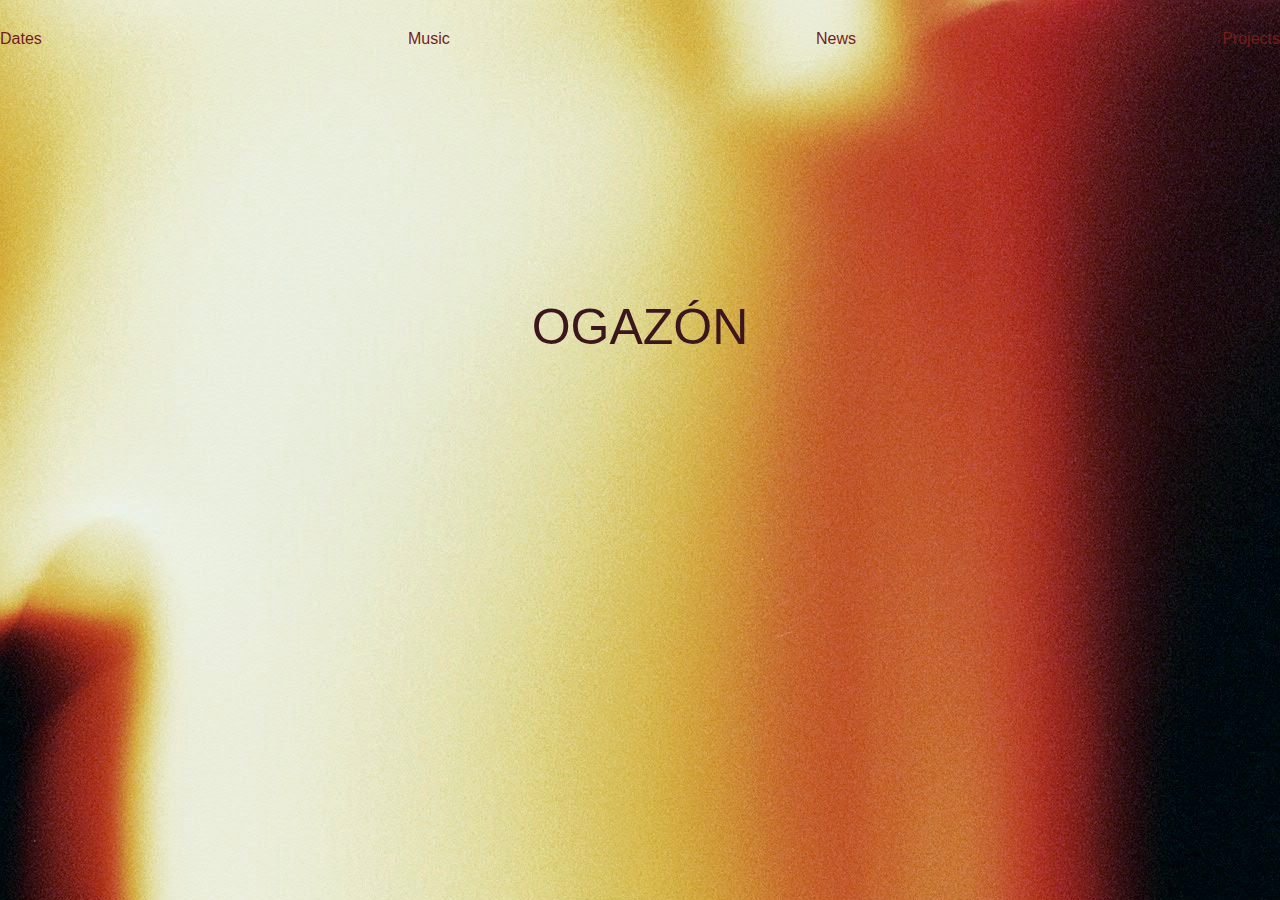
==== index.html @ d4d5dbc9 "added stylsheets" ====
<!DOCTYPE html>
<html lang="en">
<head>
    <meta charset="UTF-8">
    <meta http-equiv="X-UA-Compatible" content="IE=edge">
    <meta name="viewport" content="width=device-width, initial-scale=1.0">
    <title>Ogazón</title>
    <link rel="stylesheet" href="styles.css">
</head>
  <body>
        <div class="navbar">
            <a href="dates.html" class="navbar__links">Dates</a>
            <a href="music.html" class="navbar__links">Music</a>
            <a href="news.html" class="navbar__links">News</a>
            <a href="projects.html" class="navbar__links">Projects</a>
        </div>
        <h1> OGAZÓN</h1>
  </body>
</html>
---- styles.css ----
* {
  box-sizing: border-box;
  margin:0;
  padding: 0;
  font-family: 'Arial', sans-serif;
}


.navbar{
  display: flex; 
  justify-content: space-between; 
  background-color: none; 
  padding-bottom: 100px;
  padding-top: 30px;
} 

h1 {
  color:#3B161D;
  text-align: center;
  padding-top: 150px;
  padding-bottom: 40px;
  font-size: 50px;
  font-weight: lighter;
}

ul {
  list-style-type: none;
}

.h1_dates{
  font-size: 50px;
  padding-top: 30px;
  padding-bottom: 0px;
}

.dates {
  margin: auto;
  width: 640px; 
  padding: 50px;
}

body{
  background-image: url(./images/img_2.jpg);
}

a:link {
  color: #731D1E;
  text-decoration: none;
}

a:visited {
  color: #731D1E;
  text-decoration: none;
}

/* mouse over link */
a:hover {
  color: #9B2816;
}

/* selected link */
a:active {
  color: white;
}

.music_links{
  text-align:right; 
  font-size:50px;
  display: flex;
}

.container {
  display: flex;
  flex-direction: column;
  align-items:center;
  text-align: center;
}
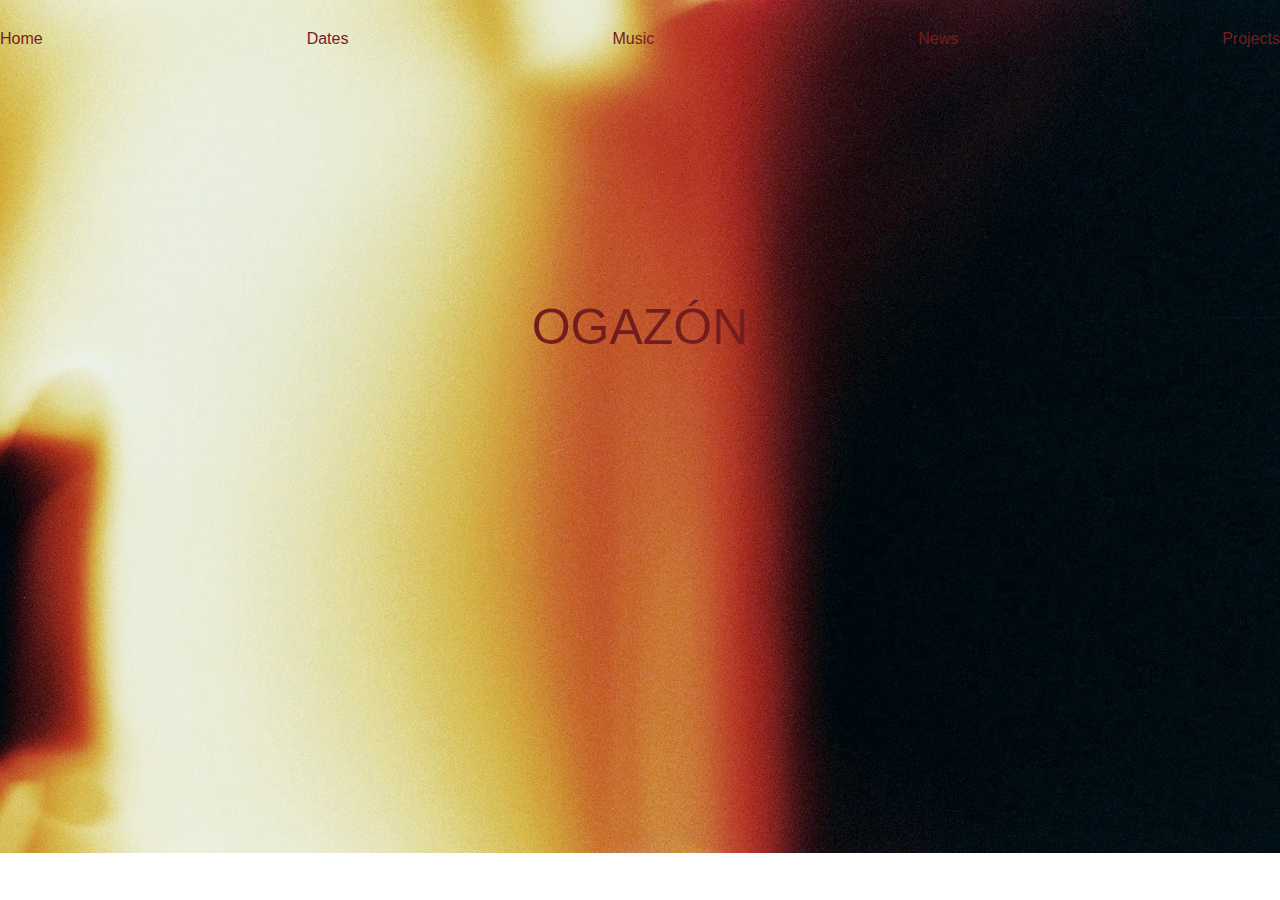
==== commit 78b8357d: "added dates and stylings" ====
--- a/index.html
+++ b/index.html
@@ -9,6 +9,7 @@
 </head>
   <body>
         <div class="navbar">
+            <a href="index.html" class="navbar__links">Home</a>
             <a href="dates.html" class="navbar__links">Dates</a>
             <a href="music.html" class="navbar__links">Music</a>
             <a href="news.html" class="navbar__links">News</a>
--- a/styles.css
+++ b/styles.css
@@ -15,7 +15,7 @@
 } 
 
 h1 {
-  color:#3B161D;
+  color:#731D1E;
   text-align: center;
   padding-top: 150px;
   padding-bottom: 40px;
@@ -40,8 +40,12 @@
 }
 
 body{
+  color: #731D1E;
   background-image: url(./images/img_2.jpg);
+  background-repeat: no-repeat;
+  background-size: cover;
 }
+
 
 a:link {
   color: #731D1E;
@@ -74,4 +78,12 @@
   flex-direction: column;
   align-items:center;
   text-align: center;
+}
+
+.news{
+  font-size: 30px;
+}
+
+.insta-grid{
+  padding-top: 30px;
 }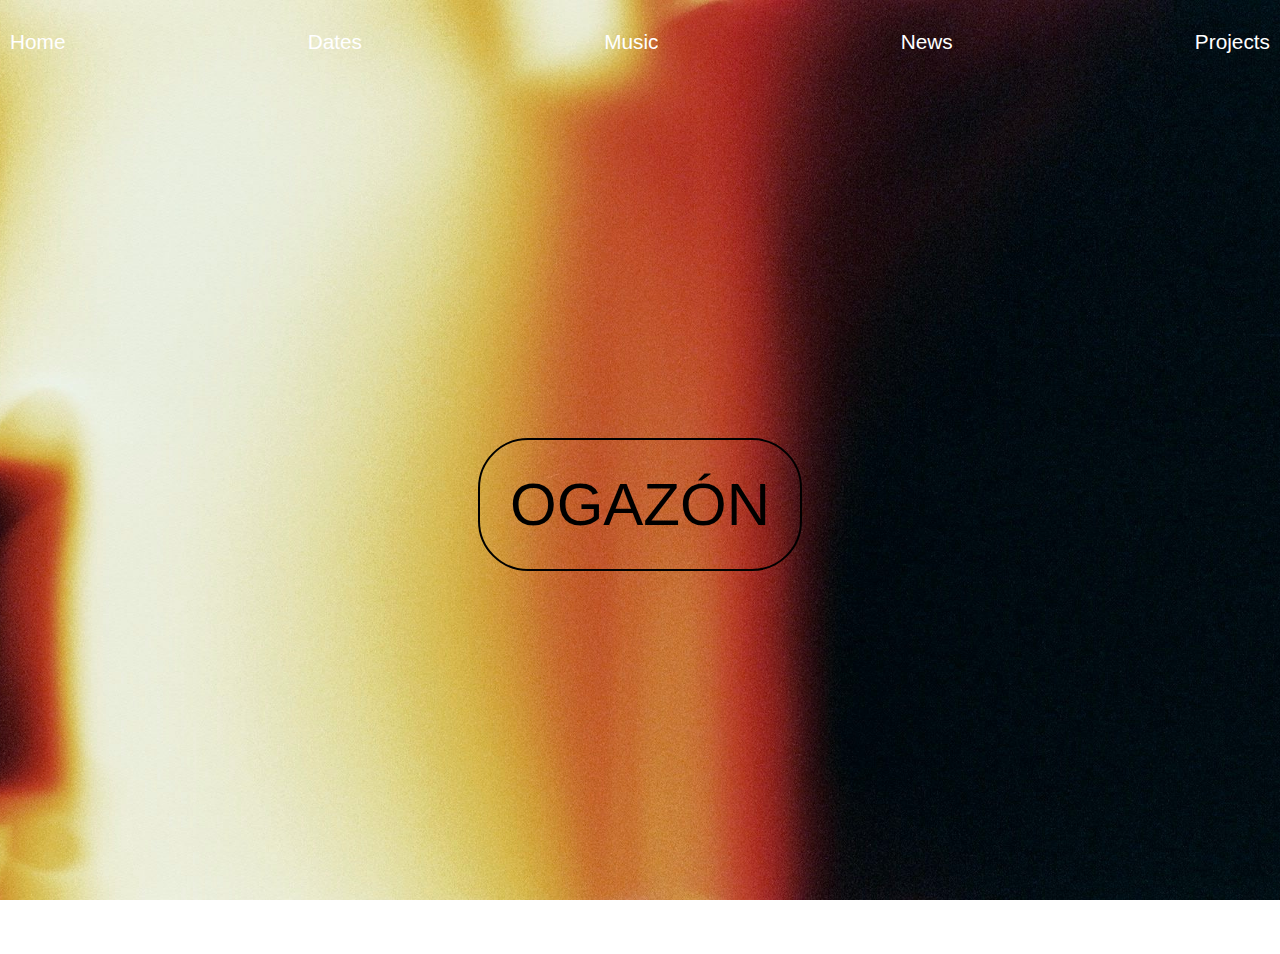
==== commit b9cdc55f: "changed styling and added page" ====
--- a/index.html
+++ b/index.html
@@ -7,14 +7,16 @@
     <title>Ogazón</title>
     <link rel="stylesheet" href="styles.css">
 </head>
-  <body>
+  <body class="body-index">
         <div class="navbar">
-            <a href="index.html" class="navbar__links">Home</a>
-            <a href="dates.html" class="navbar__links">Dates</a>
-            <a href="music.html" class="navbar__links">Music</a>
-            <a href="news.html" class="navbar__links">News</a>
-            <a href="projects.html" class="navbar__links">Projects</a>
-        </div>
-        <h1> OGAZÓN</h1>
+            <a href="index.html" class="navbar__links" style="color:white">Home</a>
+            <a href="dates.html" class="navbar__links" style="color:white">Dates</a>
+            <a href="music.html" class="navbar__links" style="color:white">Music</a>
+            <a href="news.html" class="navbar__links" style="color:white">News</a>
+            <a href="projects.html" class="navbar__links" style="color:white">Projects</a>
+          </div>
+          <div class="content-index">
+            <a href="about.html" class="homepage-button">OGAZÓN</a>
+          </div>
   </body>
 </html>
--- a/styles.css
+++ b/styles.css
@@ -3,19 +3,38 @@
   margin:0;
   padding: 0;
   font-family: 'Arial', sans-serif;
-}
-
+  overflow-x: hidden; /* Hide horizontal scrollbar */
+  
+}
+
+body{
+  color: white;
+}
+
+p{
+  color: black;
+}
+.body-index{
+  color: white;
+  background-image: url(./images/img_2.jpg);
+  background-attachment: fixed;
+  background-position: center;
+  background-repeat: no-repeat;
+  background-size: cover;
+  margin:0;
+}
 
 .navbar{
   display: flex; 
   justify-content: space-between; 
   background-color: none; 
-  padding-bottom: 100px;
   padding-top: 30px;
+  padding-left: 10px;
+  padding-right: 10px;
 } 
 
 h1 {
-  color:#731D1E;
+  color:black;
   text-align: center;
   padding-top: 150px;
   padding-bottom: 40px;
@@ -25,46 +44,78 @@
 
 ul {
   list-style-type: none;
-}
+  font-size: 3.0vh;
+}
+
 
 .h1_dates{
-  font-size: 50px;
+  font-size: 30px;
   padding-top: 30px;
   padding-bottom: 0px;
 }
 
+h2{
+  color: black;
+  padding-top: 60px;
+  font-size: 40px;
+  font-weight: lighter;
+  padding-bottom: 20px;
+}
+
+@media screen and (min-width: 768px) {
+  html {
+    font-size: 110%;
+  }
+}
+
+@media screen and (min-width: 1024px) {
+  html {
+    font-size: 120%;
+  }
+}
+
+@media screen and (min-width: 1200px) {
+  html {
+    font-size: 130%;
+  }
+}
+
 .dates {
   margin: auto;
-  width: 640px; 
+  width: 700px; 
   padding: 50px;
 }
 
-body{
-  color: #731D1E;
-  background-image: url(./images/img_2.jpg);
-  background-repeat: no-repeat;
-  background-size: cover;
-}
-
+
+.news {
+  color: black;
+}
+
+
+a:hover[href="about.html"] {
+  /* link to specific website */
+  color: white;
+  background-color: black;
+}
 
 a:link {
-  color: #731D1E;
+  color: black;
   text-decoration: none;
 }
 
 a:visited {
-  color: #731D1E;
+  color: black;
   text-decoration: none;
 }
 
 /* mouse over link */
 a:hover {
-  color: #9B2816;
+  color:rgb(4, 4, 170);
 }
 
 /* selected link */
 a:active {
-  color: white;
+  color: grey;
 }
 
 .music_links{
@@ -77,7 +128,7 @@
   display: flex;
   flex-direction: column;
   align-items:center;
-  text-align: center;
+  text-align: center;;
 }
 
 .news{
@@ -86,4 +137,109 @@
 
 .insta-grid{
   padding-top: 30px;
-}+}
+
+
+
+  .flex-container {
+    display: flex;
+    justify-content: space-around;
+    flex-wrap: wrap;
+  }
+  
+  .flex-item-left {
+    flex: 50%;
+  }
+  
+  .flex-item-right {
+    flex: 50%;
+  }
+  
+  /* Responsive layout - makes a one column layout instead of a two-column layout */
+  @media (max-width: 800px) {
+    .flex-item-right, .flex-item-left {
+      flex: 100%;
+    }
+  }
+
+
+  .responsive-iframe {
+    position: absolute;
+    top: 0;
+    left: 0;
+    bottom: 0;
+    right: 0;
+    width: 100%;
+    height: 100%;
+    border: none;
+  }
+  
+
+
+  .image-grid{
+    display: flex;
+    flex-wrap: wrap;
+    gap:3px;
+  }
+  
+  li-img {
+    height: 40vh;
+    flex-grow: 1;
+  }
+  
+  img {
+    max-height: 100%;
+    min-width: 100%;
+    object-fit: cover;
+    vertical-align: bottom;
+  }
+
+  li:last-child {
+    flex-grow: 10;
+  }
+
+  .homepage-button{
+    color:white;
+    font-size: 60px;
+    border: solid 2px;
+    padding: 30px;
+    border-radius: 50px;
+  }
+
+  .content-index {
+    width: 100%;
+    height: 100%;
+    width: 100vw;
+    height: 100vh;
+    text-align: center;
+    vertical-align: middle;
+    display: flex;
+    justify-content: center;
+    align-items: center;
+  }
+
+
+  .dates-img{
+    height: 500px;
+    padding-top: 20px;
+  }
+
+  
+  .image-gallery {
+    display: flex;
+    flex-wrap: wrap;
+    justify-content: center;
+    gap: 10px;
+  }
+  
+  .image-gallery > li {
+    flex-basis: 350px; /* width: 350px; */
+  }
+  
+  .image-gallery li img {
+    object-fit: cover;
+    max-width: 100%;
+    height: auto;
+    vertical-align: middle;
+    border-radius: 5px;
+  }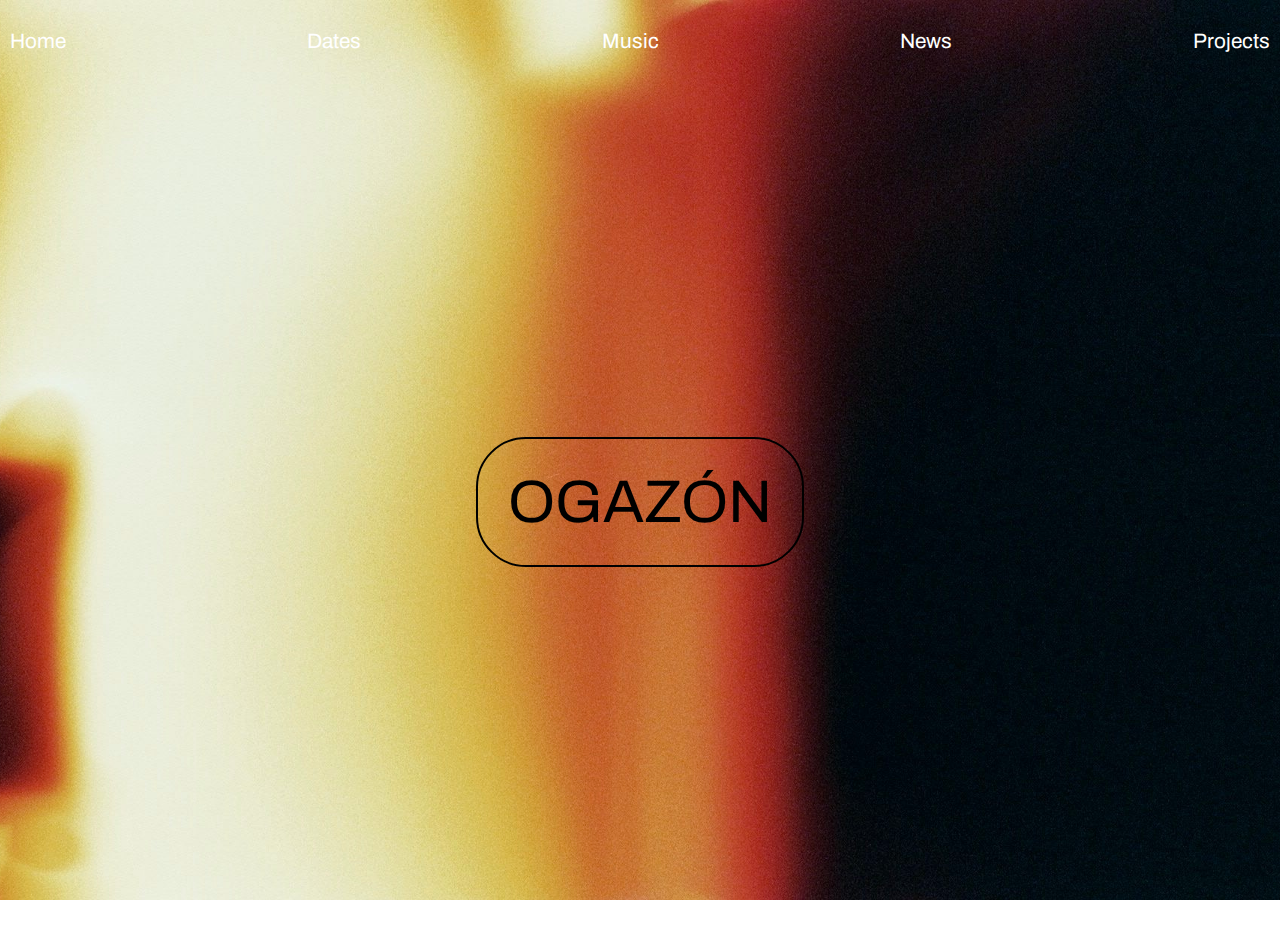
==== commit abbc5fcd: "added favicon" ====
--- a/index.html
+++ b/index.html
@@ -5,6 +5,7 @@
     <meta http-equiv="X-UA-Compatible" content="IE=edge">
     <meta name="viewport" content="width=device-width, initial-scale=1.0">
     <title>Ogazón</title>
+    <link rel="icon" type="image/x-icon" href="./images/vinyl.png">
     <link rel="stylesheet" href="styles.css">
 </head>
   <body class="body-index">
--- a/styles.css
+++ b/styles.css
@@ -1,10 +1,11 @@
+@import url('https://fonts.googleapis.com/css2?family=Archivo:wght@100&display=swap');
+
 * {
   box-sizing: border-box;
   margin:0;
   padding: 0;
-  font-family: 'Arial', sans-serif;
+  font-family: 'Archivo', sans-serif;
   overflow-x: hidden; /* Hide horizontal scrollbar */
-  
 }
 
 body{
@@ -44,12 +45,15 @@
 
 ul {
   list-style-type: none;
-  font-size: 3.0vh;
+}
+
+li{
+  font-size: 2.3vmax;
 }
 
 
 .h1_dates{
-  font-size: 30px;
+  font-size: 3.2vmax;
   padding-top: 30px;
   padding-bottom: 0px;
 }
@@ -81,16 +85,16 @@
 }
 
 .dates {
-  margin: auto;
-  width: 700px; 
-  padding: 50px;
+  width: 100%; 
+  padding-left: 5%;
+  padding-right: 5%;
+  padding-top: 20px;
 }
 
 
 .news {
   color: black;
 }
-
 
 a:hover[href="about.html"] {
   /* link to specific website */
@@ -131,15 +135,13 @@
   text-align: center;;
 }
 
-.news{
-  font-size: 30px;
-}
-
 .insta-grid{
   padding-top: 30px;
 }
 
-
+.news{
+  padding-left: 40px;
+}
 
   .flex-container {
     display: flex;
@@ -191,7 +193,6 @@
     max-height: 100%;
     min-width: 100%;
     object-fit: cover;
-    vertical-align: bottom;
   }
 
   li:last-child {
